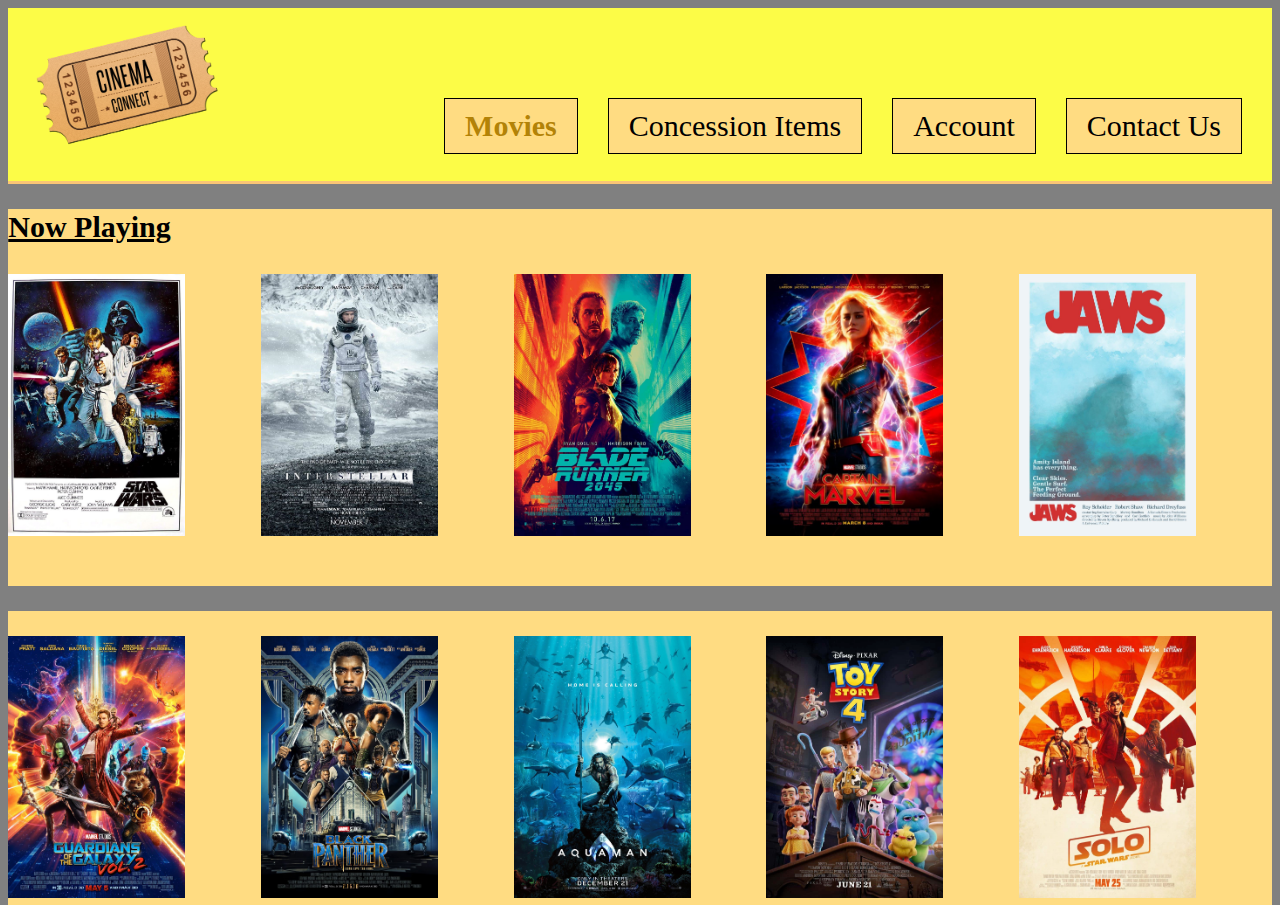
==== index.html @ 69486788 "main page almost done" ====
<!DOCTYPE html>
<html>
  <head>
    <meta charset="utf-8">
    <meta name="viewport" content="width=device-width">
    <link rel="stylesheet" href="./css/style.css">

    <title>Cinema Connect</title>
  </head>

  <body>
    <header>
      <div class="container">
        <img class="logo" src="./img/Cinema_Connect.png" alt="logo">

        <nav>
          <ul>
            <li class="current"><a href="index.html">Movies</a></li>
            <li><a href="concession.html">Concession Items</a></li>
            <li><a href="account.html">Account</a></li>
            <li><a href="contact.html">Contact Us</a></li>
          </ul>
        </nav>
      </div>
    </header>
    <h2><u>Now Playing</u>
        <p></p>

        <div class="col-1-5"> <a href="contact.html"> <img src="./img/swPoster.jpg"/></a> </div>
        <div class="col-1-5"> <a href="contact.html"><img src="./img/isPoster.jpg"/></a></div>
        <div class="col-1-5"> <a href="contact.html"> <img src="./img/brPoster.jpg"/></a> </div>
        <div class="col-1-5"> <a href="contact.html"><img src="./img/cmPoster.jpg"/></a> </div>
        <div class="col-1-5"> <a href="contact.html"> <img src="./img/jPoster.jpg"/></a> </div>
    </h2>
    <p>.</p>
    <h2>
        <div class="col-6-10"> <a href="contact.html"><img src="./img/ggPoster.jpg"/></a> </div>
        <div class="col-6-10"> <a href="contact.html"><img src="./img/bpPoster.jpg"/></a> </div>
        <div class="col-6-10"><a href="contact.html"> <img src="./img/amPoster.jpg"/></a> </div>
        <div class="col-6-10"> <a href="contact.html"><img src="./img/tsPoster.jpg"/></a></div>
        <div class="col-6-10"><a href="contact.html"><img src="./img/sPoster.jpg"/></a></div>
    </h2>
    

  </body>
</html>
---- css/style.css ----
body{
  background-color: gray;
}

header{
  background: #fcfc47;
  color: white;
  padding-top: 30px;
  min-height: 70px;
  border-bottom: #fac575 3px solid;
}

ul{
  margin: 0;
  padding: 0;
  font-size: 30px;
}


a{
  text-decoration: none;
  color: black;
}

h2{
  background: #ffdc82;
  padding: 0.25px 0.25px 0.25px 0.25px;
  font-size: 30px;
  margin-left: 0%;
}



p{
  background: #ffdc82;
  color: #ffdc82;
}


.col-1-5{
  width: 20%;
  float: left;
  background: #ffdc82;
}

.col-1-5 img{
  width: 70%;
  height: 40%;
  padding-bottom: 10%;
}

.col-6-10{
  width: 20%;
  float: left;
  background: #ffdc82;
}
.col-6-10 img{
  width: 70%;
  height: 40%;
  padding-top: 10%;
}

header li{
  float: left;
  display: inline;
  padding: 10px 20px 10px 20px;
  margin-top: 50px;
  margin-right: 30px;

  border: black 1px solid;
  background-color: #ffdc82;
}

header li:hover{
  background-color: #9c9c5d;
  border: black 1.5px solid;
}

header .logo{
  width: 200px;
  height: auto;
  margin-top: -40px;
  padding-left: 20px;
}

header .current a{
  color: #b38307;
  font-weight: bold;
}

header nav{
  float: right;
  margin-top: 10px;
}
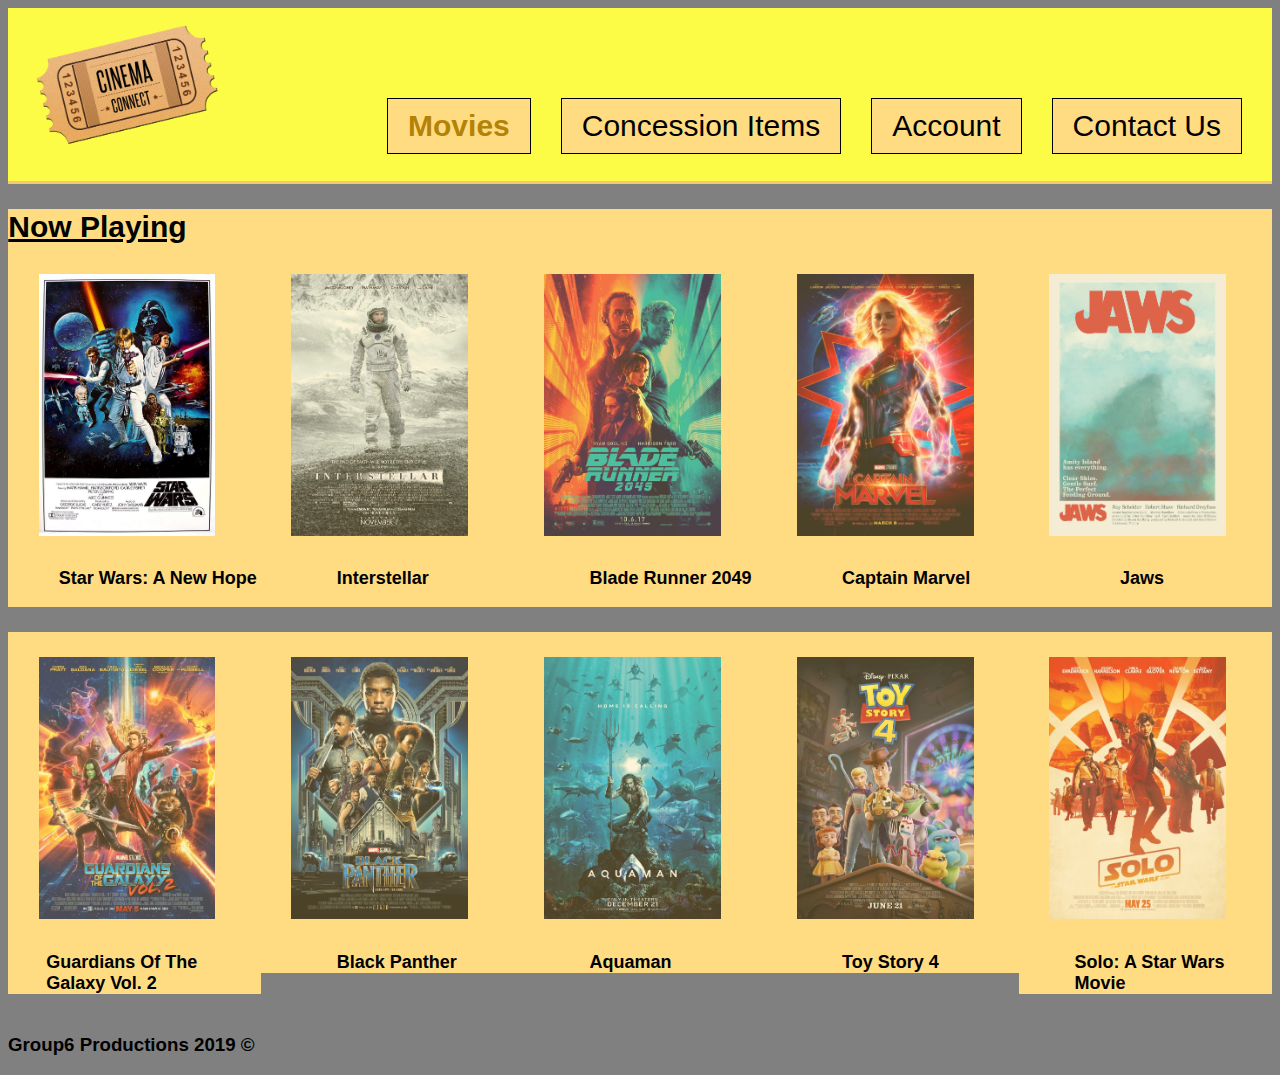
==== commit b9cf2e16: "almost done" ====
--- a/index.html
+++ b/index.html
@@ -23,24 +23,82 @@
         </nav>
       </div>
     </header>
+
+    <div id="movieModal" class="modal">
+      <div class="modal-content">
+        <div class="modal-header">
+            <span class="closeBtn">&times;</span>
+            <h2>Select Showtime </h2>
+        </div>
+        <div class="modal-body">
+            <h3 id="modalTitle">Star Wars: Episode IV-A New Hope</h3>
+            <img id="modalPoster" src="./img/swPoster.jpg">
+            <div class="showtimes">
+                <button id="130Btn" class="timeSelect">1:30pm</button>
+                <button id="345Btn" class="timeSelect">3:45pm</button>
+                <button id="630Btn" class="timeSelect">6:30pm</button>
+                <button id="900Btn" class="timeSelect">9:00pm</button>
+            </div>
+            
+        </div>
+        <p> . </p>
+        <div class="modal-footer">
+          <a href="seatSelector.html"><button id="contBtn" class="button">Continue</button></a>
+        </div>
+      </div>
+    </div>
+
     <h2><u>Now Playing</u>
         <p></p>
-
-        <div class="col-1-5"> <a href="contact.html"> <img src="./img/swPoster.jpg"/></a> </div>
-        <div class="col-1-5"> <a href="contact.html"><img src="./img/isPoster.jpg"/></a></div>
-        <div class="col-1-5"> <a href="contact.html"> <img src="./img/brPoster.jpg"/></a> </div>
-        <div class="col-1-5"> <a href="contact.html"><img src="./img/cmPoster.jpg"/></a> </div>
-        <div class="col-1-5"> <a href="contact.html"> <img src="./img/jPoster.jpg"/></a> </div>
+        <div id="poster1" class="col-1-5">
+          <img id="mainPoster" src="./img/swPoster.jpg"/>
+          <span id="swNH" class="movieTitle">Star Wars: A New Hope</span>
+        </div>
+        <div class="col-1-5">
+          <img src="./img/isPoster.jpg"/>
+          <span class="movieTitle">Interstellar</span>
+        </div>
+        <div class="col-1-5">
+          <img src="./img/brPoster.jpg"/>
+          <span class="movieTitle">Blade Runner 2049</span>
+        </div>
+        <div class="col-1-5">
+          <img src="./img/cmPoster.jpg"/>
+          <span class="movieTitle">Captain Marvel</span>
+        </div>
+        <div class="col-1-5">
+          <img src="./img/jPoster.jpg"/>
+          <span id="jaws" class="movieTitle">Jaws</span>
+        </div>
     </h2>
     <p>.</p>
     <h2>
-        <div class="col-6-10"> <a href="contact.html"><img src="./img/ggPoster.jpg"/></a> </div>
-        <div class="col-6-10"> <a href="contact.html"><img src="./img/bpPoster.jpg"/></a> </div>
-        <div class="col-6-10"><a href="contact.html"> <img src="./img/amPoster.jpg"/></a> </div>
-        <div class="col-6-10"> <a href="contact.html"><img src="./img/tsPoster.jpg"/></a></div>
-        <div class="col-6-10"><a href="contact.html"><img src="./img/sPoster.jpg"/></a></div>
+        <div class="col-6-10">
+          <img src="./img/ggPoster.jpg"/>
+          <span id="gg2" class="movieTitle">Guardians Of The Galaxy Vol. 2</span>
+        </div>
+        <div class="col-6-10">
+          <img src="./img/bpPoster.jpg"/>
+          <span class="movieTitle">Black Panther</span>
+        </div>
+        <div class="col-6-10">
+          <img src="./img/amPoster.jpg"/>
+          <span class="movieTitle">Aquaman</span>
+        </div>
+        <div class="col-6-10">
+          <img src="./img/tsPoster.jpg"/>
+          <span class="movieTitle">Toy Story 4</span>
+        </div>
+        <div class="col-6-10">
+          <img src="./img/sPoster.jpg"/>
+          <span id="solo" class="movieTitle">Solo: A Star Wars Movie</span>
+        </div>
     </h2>
     
-
+    <script src="moviePopup.js"></script>
   </body>
+  <footer>
+    <h3 id="blank">.</h3>
+    <h3>Group6 Productions 2019 © </h3>
+  </footer>
 </html>--- a/css/style.css
+++ b/css/style.css
@@ -8,6 +8,7 @@
   padding-top: 30px;
   min-height: 70px;
   border-bottom: #fac575 3px solid;
+  font-family: Arial, Helvetica, sans-serif;
 }
 
 ul{
@@ -25,17 +26,37 @@
 h2{
   background: #ffdc82;
   padding: 0.25px 0.25px 0.25px 0.25px;
+  font-family: Arial, Helvetica, sans-serif;
   font-size: 30px;
   margin-left: 0%;
 }
 
-
+h3{
+  font-family: Arial, Helvetica, sans-serif;
+}
+
+span{
+  font-family: Arial, Helvetica, sans-serif;
+}
 
 p{
   background: #ffdc82;
+  font-family: Arial, Helvetica, sans-serif;
   color: #ffdc82;
 }
 
+#blankYellow{
+  color:#ffdc82 ;
+}
+
+#mainPoster{
+  opacity: 1;
+  cursor: pointer;
+}
+
+#mainPoster:hover{
+  opacity: 0.5;
+}
 
 .col-1-5{
   width: 20%;
@@ -46,7 +67,14 @@
 .col-1-5 img{
   width: 70%;
   height: 40%;
+  margin-left: 12%;
   padding-bottom: 10%;
+  opacity:0.7;
+  cursor: not-allowed;
+}
+
+.col-1-5 img:hover{
+  opacity: 0.5;
 }
 
 .col-6-10{
@@ -57,7 +85,129 @@
 .col-6-10 img{
   width: 70%;
   height: 40%;
+  margin-left: 12%;
   padding-top: 10%;
+  padding-bottom: 10%;
+  opacity: 0.7;
+  cursor: not-allowed;
+}
+.col-6-10 img:hover{
+  opacity: 0.5;
+}
+
+.SSButton{
+  background-color: #fcfc47;
+  border: black 1.5px solid;
+  height: 40px;
+  width: 10%;
+  font-size: x-large;
+}
+
+.SSButton:hover{
+  background-color: #9c9c5d;
+  border: black 1.5px solid;
+}
+
+#backBtn{
+  float:left;
+  margin-left: 50px;
+  margin-bottom: 50px;
+  
+}
+
+#continueBtn{
+  margin-right: 50px;
+  float:right;
+  
+}
+
+#showtime{
+  margin-left:40%;
+  padding: 0;
+}
+
+h2 p{
+  color: black;
+}
+
+#selected{
+  
+  float: right;
+  margin-right: 35px;
+}
+
+.selectedTitle{
+  float: right;
+  margin-right: 10px;
+}
+
+.contain{
+  display: flex;
+  justify-content: center;
+}
+
+#poster{
+  width: 120%;
+  height: 85%;
+  float: left;
+  margin-left: 50px;
+  margin-top: 50px;
+  padding:0;
+}
+
+.grid-container {
+    display: grid;
+    float: right;
+    width: 90%;
+    color: black;
+    padding: 5% 0% 0% 50%;
+    margin-right: 50px;
+    margin-bottom: 50px;
+    grid-template-columns: auto auto auto auto auto auto auto auto;
+  }
+
+
+  .grid-item{
+    background-color: white;
+    border: black 0.25px solid;
+    text-align: center;
+    font-size: x-large;
+    line-height: 400%;
+  }
+
+  .grid-item:hover{
+    background-color: grey;
+  }
+
+  .grid-item:focus{
+    background-color: #008000;
+  }
+
+
+.movieTitle{
+  font-family: Arial, Helvetica, sans-serif;
+  display: block;
+  margin-left: 30%;
+  font-size: large;
+}
+
+#blank{
+  color:grey;
+}
+#swNH{
+  margin-left: 20%;
+}
+
+#gg2{
+  margin-left: 15%;
+}
+
+#solo{
+  margin-left: 22%;
+}
+
+#jaws{
+  margin-left: 40%;
 }
 
 header li{
@@ -91,4 +241,324 @@
 header nav{
   float: right;
   margin-top: 10px;
-}+}
+
+.modal{
+  display: none;
+  position: fixed;
+  z-index: 1;
+  left:0;
+  top: 0;
+  height: 100%;
+  width: 100%;
+  overflow: auto;
+  background-color: rgba(0, 0, 0, 0.5);
+}
+
+.modal-content{
+  background-color: #FFFFE0;
+  margin: 10% auto;
+  padding: 20px;
+  width: 40%;
+  box-shadow: 0 5px 8px 0 rgba(0, 0, 0, 0.2),0 7px 20px 0 rgba(0, 0, 0, 0.2);
+  animation-name: modalOpen;
+  animation-duration: 0.75s;
+}
+
+.modal-content p{
+  background: #f4f4f4;
+  color: #000;
+}
+
+.modal-header{
+  background: #ffdc82;
+  padding:15px;
+  color: #000;
+}
+
+.modal-header h2{
+  margin:0;
+}
+
+.modal-body img{
+  height: 80%;
+  width: 35%;
+}
+
+.timeSelect{
+  background-color: #ffdc82;
+  padding: 1em 2em;
+  border:0;
+}
+
+.timeSelect:hover{
+  background-color: #b38307;
+}
+.timeSelect:focus{
+  background-color: #b38307;
+  
+}
+
+.closeBtn{
+  color: #000;
+  float: right;
+  font-size: 30px;
+}
+
+.button{
+  background-color: #ffdc82;
+  float:right;
+  margin: -30px;
+  margin-right: 10px;
+  height: 10%;
+  width:15%;
+  padding: 1em 2em;
+  border:0;
+}
+
+.button:hover{
+  background-color: #b38307;
+}
+
+.closeBtn:hover, .closeBtn:focus{
+  color:#fff;
+  text-decoration: none;
+  cursor: pointer;
+}
+
+.tab {
+  overflow: hidden;
+  background-color: #ffdc82;
+}
+
+.tab button {
+  background-color: inherit;
+  float: left;
+  border: none;
+  outline: none;
+  cursor: pointer;
+  padding: 14px 16px;
+  transition: 0.3s;
+}
+
+.tab button:hover {
+  background-color: #FFFFE0;
+}
+
+.tab button.active {
+  background-color: #FFFFE0;
+}
+
+.tab-content {
+  display: none;
+  padding: 6px 12px;
+  border: 1px solid #ccc;
+  background: #FFFFE0;
+  border-top: none;
+  animation: tabFade 0.25s;
+}
+
+.tab-content h2{
+  background: #FFFFE0;
+}
+
+.popcornColumn{
+  float: left;
+  width: 10%;
+  padding: 5px;
+  margin-left: 10%;
+  text-align: center;
+  font-size: x-large;
+}
+
+.popcornRow::after{
+  content:"";
+  clear: both;
+  display: table;
+}
+
+.addBtn{
+  background-color:#ffdc82;
+  border: 0;
+  height: 20px;
+}
+
+.addBtn:hover{
+  background-color:#9c9c5d;
+}
+
+.quantity{
+  display: inline;
+}
+
+.tri-left{
+  display: block;
+  float:left;
+  width: 0;
+	height: 0;
+	border-top: 15px solid transparent;
+	border-right: 30px solid #555;
+	border-bottom: 15px solid transparent;
+}
+
+.tri-left:hover{
+  border-right: 30px solid #000;
+}
+
+.tri-right{
+  display:block;
+  float: right;
+  width: 0;
+	height: 0;
+	border-top: 15px solid transparent;
+	border-left: 30px solid #555;
+	border-bottom: 15px solid transparent;
+}
+
+.tri-right:hover{
+  border-left: 30px solid #000;
+}
+
+.qtyCount{
+  border: black 1px solid;
+  background: white;
+  padding: 4px;
+}
+
+#concNext{
+  float:right;
+  margin-right: 2%;
+}
+
+#concBack{
+  float:left;
+  margin-left: 2%;
+}
+
+.concBtns{
+  background-color: #ffdc82;
+  border: 0;
+  height: 30px;
+  width: 10%;
+}
+
+.concBtns:hover{
+  background-color: #9c9c5d;
+}
+
+.yourOrder{
+  background-color:#FFFFE0 ;
+  font-family: Arial, Helvetica, sans-serif;
+  font-size: x-large;
+  padding: 1.5%;
+}
+
+.content-window{
+  background-color:#FFFFE0 ;
+  font-family: Arial, Helvetica, sans-serif;
+  font-size: xx-large;
+  padding: 1.5%;
+}
+
+.chkoutRow1{
+  background-color:#FFFFE0 ;
+  font-family: Arial, Helvetica, sans-serif;
+  font-size: Large;
+  font-weight: 900;
+}
+
+.chkoutCol{
+  text-align: center;
+  float: left;
+  margin-top: 1%;
+  width: 19%;
+}
+
+.chkoutRow1::after{
+  content: "";
+  display: table;
+  clear: both;
+
+}
+.aboutRow1{
+  background-color:#FFFFE0 ;
+  font-family: Arial, Helvetica, sans-serif;
+  font-size: Large;
+  font-weight: 900;
+}
+
+#msg{
+  text-align: end;
+  margin-left: 35%;
+}
+
+.aboutCol{
+  text-align: center;
+  float: left;
+  margin-top: 1%;
+  width: 30%;
+}
+
+.aboutRow1::after{
+  content: "";
+  display: table;
+  clear: both;
+}
+
+#location{
+  margin-left: 27%;
+  height: auto;
+  width: 90%;
+}
+
+#note{
+  font-size: small;
+}
+
+.finalCol{
+  text-align: center;
+}
+
+#chkoutPoster{
+  display: inline-block;
+  vertical-align: top;
+  height: auto;
+  width: 20%;
+  margin-left: 10%;
+}
+
+#chkoutTitle{
+display: inline-block;
+  vertical-align: top;
+}
+
+#edit{
+  float:left;
+  margin-left: 0.5%;
+}
+
+#lightBlank{
+  background-color: #FFFFE0;
+}
+
+#subTotal{
+  float: right;
+}
+
+#totalPriceFin{
+  border-top: black 2px solid;
+}
+
+#email:hover{
+  color: #b38307;
+}
+
+@keyframes modalOpen{
+  from{opacity: 0;}
+  to{opacity: 1;}
+}
+
+@keyframes tabFade{
+  from{opacity:0;}
+  to{opacity: 1;}
+}
